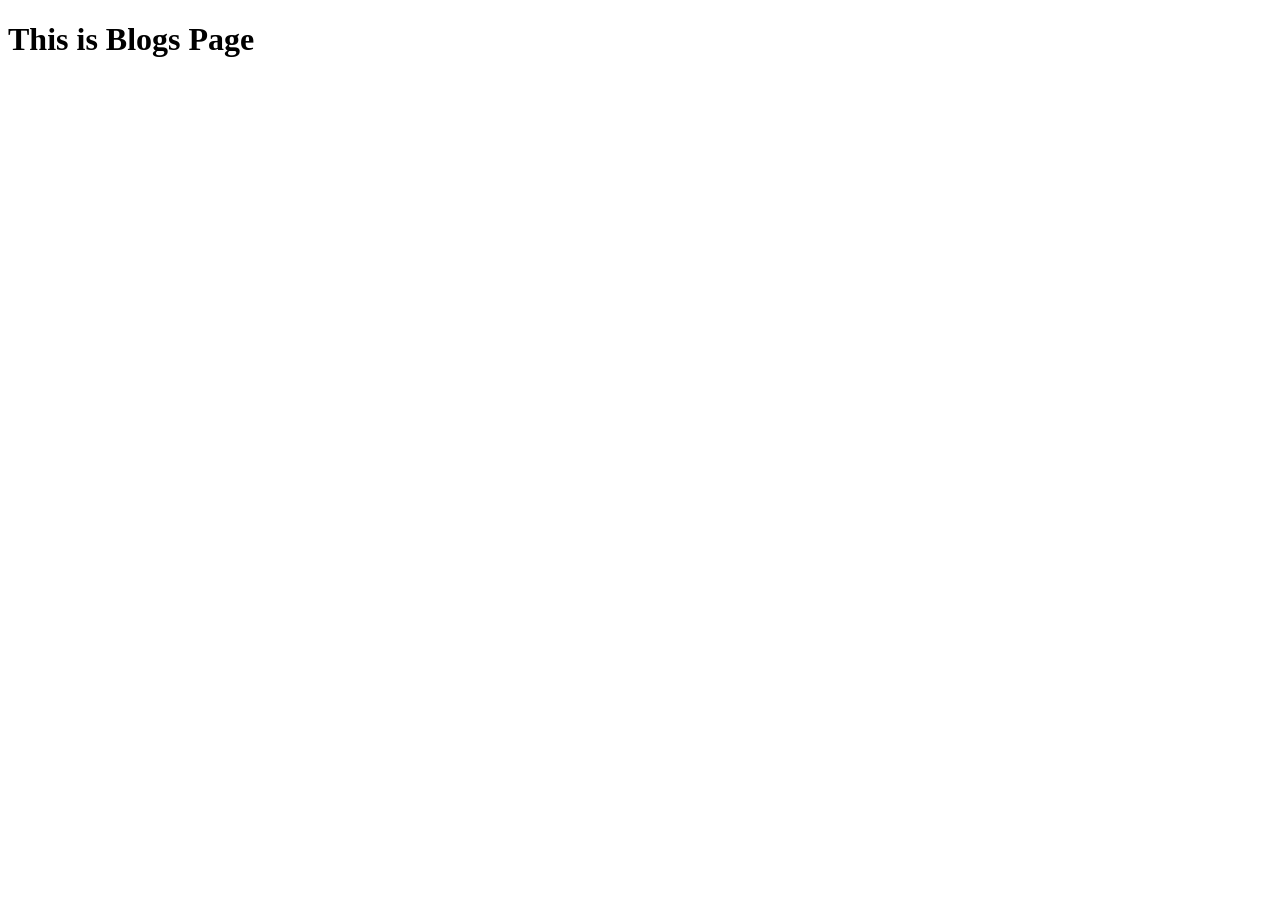
==== more/blog/blog.html @ 6e330a4f "added resources, achivevements, blogs, and tutorials page" ====
<!DOCTYPE html>
<html lang="en">
<head>
    <meta charset="UTF-8">
    <meta name="viewport" content="width=device-width, initial-scale=1.0">
    <title>Blogs</title>
    <link rel="stylesheet" href="blog.css">
</head>
<body>
    <h1>This is Blogs Page</h1>
</body>
</html>
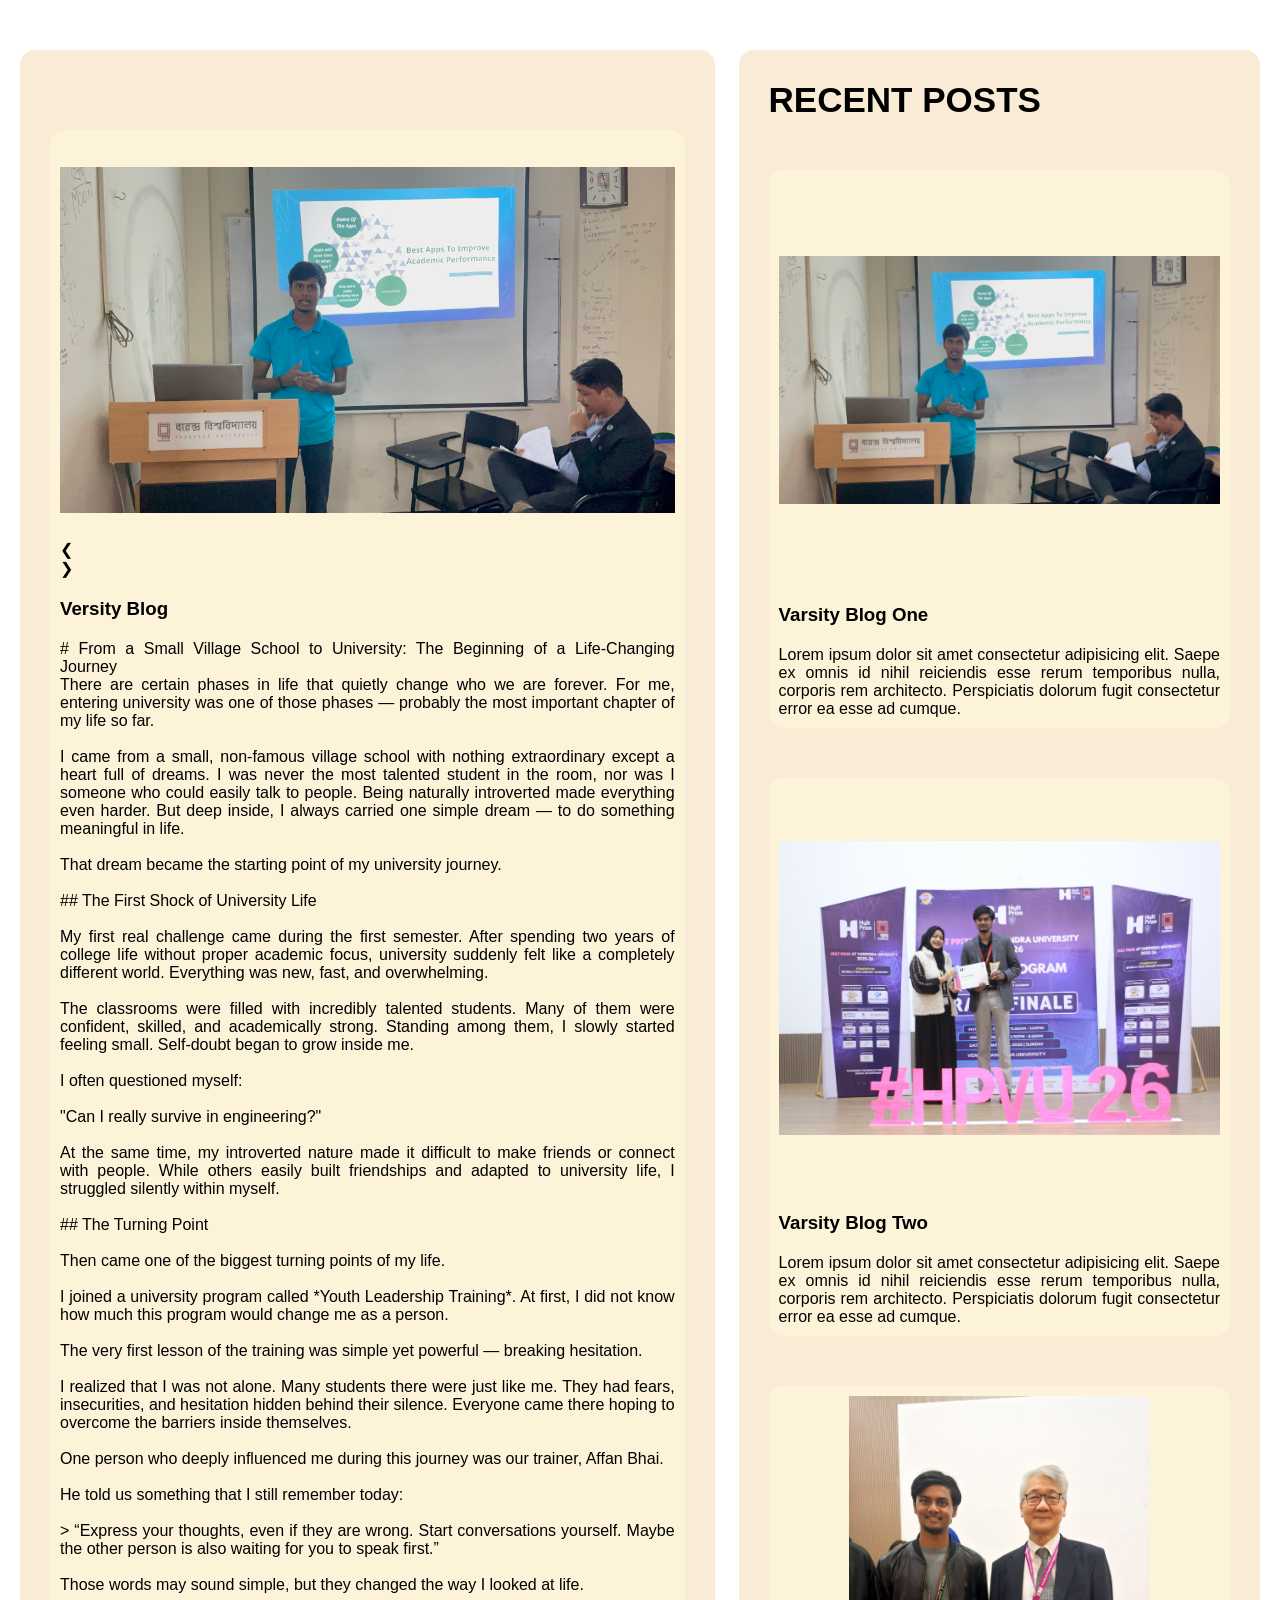
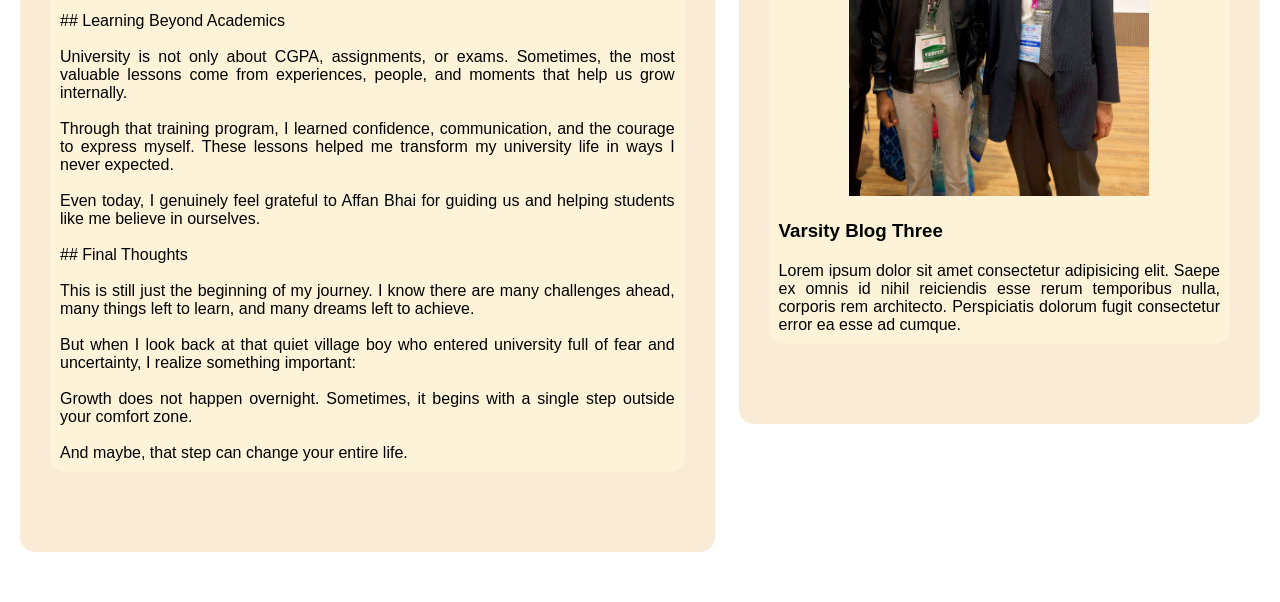
==== commit 0a8e3d71: "feat: implement blog section with images and styles" ====
--- a/more/blog/blog.html
+++ b/more/blog/blog.html
@@ -1,12 +1,210 @@
-<!DOCTYPE html>
+<!doctype html>
 <html lang="en">
-<head>
-    <meta charset="UTF-8">
-    <meta name="viewport" content="width=device-width, initial-scale=1.0">
+  <head>
+    <meta charset="UTF-8" />
+    <meta name="viewport" content="width=device-width, initial-scale=1.0" />
     <title>Blogs</title>
-    <link rel="stylesheet" href="blog.css">
-</head>
-<body>
-    <h1>This is Blogs Page</h1>
-</body>
-</html>+    <link rel="stylesheet" href="../../styles/blog.css" />
+    <link rel="stylesheet" href="https://www.w3schools.com/w3css/5/w3.css" />
+    <style>
+      .mySlides {
+        display: none;
+      }
+      .w3-left,
+      .w3-right,
+      .w3-badge {
+        cursor: pointer;
+      }
+      .w3-badge {
+        height: 13px;
+        width: 13px;
+        padding: 0;
+      }
+    </style>
+  </head>
+  <body>
+    <main>
+      <section class="blog-section">
+        <div class="blog-section-right">
+          <div class="single-blog">
+            <div
+              class="w3-content w3-display-container"
+              style="max-width: 800px"
+            >
+              <img
+                class="mySlides Carousel-slide-show-img"
+                src="../blog/images/blog-1-image-1.jpeg"
+                style="width: 100%; height: 400px; object-fit: contain;"
+              />
+              <img
+                class="mySlides Carousel-slide-show-img"
+                src="../blog/images/blog-1-image-2.jpeg"
+                style="width: 100%; height: 400px; object-fit: contain"
+              />
+              <img
+                class="mySlides Carousel-slide-show-img"
+                src="../blog/images/blog-1-image-3.jpeg"
+                style="width: 100%; height: 400px; object-fit: contain"
+              />
+              <div
+                class="w3-center w3-container w3-section w3-large w3-text-white w3-display-bottommiddle"
+                style="width: 100%"
+              >
+                <div class="w3-left w3-hover-text-khaki" onclick="plusDivs(-1)">
+                  &#10094;
+                </div>
+                <div class="w3-right w3-hover-text-khaki" onclick="plusDivs(1)">
+                  &#10095;
+                </div>
+                <span
+                  class="w3-badge demo w3-border w3-transparent w3-hover-white"
+                  onclick="currentDiv(1)"
+                ></span>
+                <span
+                  class="w3-badge demo w3-border w3-transparent w3-hover-white"
+                  onclick="currentDiv(2)"
+                ></span>
+                <span
+                  class="w3-badge demo w3-border w3-transparent w3-hover-white"
+                  onclick="currentDiv(3)"
+                ></span>
+              </div>
+            </div>
+            <h3>Versity Blog</h3>
+            <p>
+# From a Small Village School to University: The Beginning of a Life-Changing Journey
+<br>
+There are certain phases in life that quietly change who we are forever. For me, entering university was one of those phases — probably the most important chapter of my life so far.
+<br><br>
+I came from a small, non-famous village school with nothing extraordinary except a heart full of dreams. I was never the most talented student in the room, nor was I someone who could easily talk to people. Being naturally introverted made everything even harder. But deep inside, I always carried one simple dream — to do something meaningful in life.
+<br><br>
+That dream became the starting point of my university journey.
+<br><br>
+## The First Shock of University Life
+<br><br>
+My first real challenge came during the first semester. After spending two years of college life without proper academic focus, university suddenly felt like a completely different world. Everything was new, fast, and overwhelming.
+<br><br>
+The classrooms were filled with incredibly talented students. Many of them were confident, skilled, and academically strong. Standing among them, I slowly started feeling small. Self-doubt began to grow inside me.
+<br><br>
+I often questioned myself:
+<br><br>
+"Can I really survive in engineering?"
+<br><br>
+At the same time, my introverted nature made it difficult to make friends or connect with people. While others easily built friendships and adapted to university life, I struggled silently within myself.
+<br><br>
+## The Turning Point
+<br><br>
+Then came one of the biggest turning points of my life.
+<br><br>
+I joined a university program called *Youth Leadership Training*. At first, I did not know how much this program would change me as a person.
+<br><br>
+The very first lesson of the training was simple yet powerful — breaking hesitation.
+<br><br>
+I realized that I was not alone. Many students there were just like me. They had fears, insecurities, and hesitation hidden behind their silence. Everyone came there hoping to overcome the barriers inside themselves.
+<br><br>
+One person who deeply influenced me during this journey was our trainer, Affan Bhai.
+<br><br>
+He told us something that I still remember today:
+<br><br>
+> “Express your thoughts, even if they are wrong. Start conversations yourself. Maybe the other person is also waiting for you to speak first.”
+<br><br>
+Those words may sound simple, but they changed the way I looked at life.
+<br><br>
+## Learning Beyond Academics
+<br><br>
+University is not only about CGPA, assignments, or exams. Sometimes, the most valuable lessons come from experiences, people, and moments that help us grow internally.
+<br><br>
+Through that training program, I learned confidence, communication, and the courage to express myself. These lessons helped me transform my university life in ways I never expected.
+<br><br>
+Even today, I genuinely feel grateful to Affan Bhai for guiding us and helping students like me believe in ourselves.
+<br><br>
+## Final Thoughts
+<br><br>
+This is still just the beginning of my journey. I know there are many challenges ahead, many things left to learn, and many dreams left to achieve.
+<br><br>
+But when I look back at that quiet village boy who entered university full of fear and uncertainty, I realize something important:
+<br><br>
+Growth does not happen overnight.
+Sometimes, it begins with a single step outside your comfort zone.
+<br><br>
+And maybe, that step can change your entire life.
+            </p>
+          </div>
+        </div>
+        <div class="blog-section-left">
+          <h4>RECENT POSTS</h4>
+          <div class="single-blog">
+            <img src="../blog/images/blog-1-image-1.jpeg" alt="" />
+            <h3>Varsity Blog One</h3>
+            <p>
+              Lorem ipsum dolor sit amet consectetur adipisicing elit. Saepe ex
+              omnis id nihil reiciendis esse rerum temporibus nulla, corporis
+              rem architecto. Perspiciatis dolorum fugit consectetur error ea
+              esse ad cumque.
+            </p>
+          </div>
+          <div class="single-blog">
+            <img src="../blog/images/blog-2-image-3.jpeg" alt="" />
+            <h3>Varsity Blog Two</h3>
+            <p>
+              Lorem ipsum dolor sit amet consectetur adipisicing elit. Saepe ex
+              omnis id nihil reiciendis esse rerum temporibus nulla, corporis
+              rem architecto. Perspiciatis dolorum fugit consectetur error ea
+              esse ad cumque.
+            </p>
+          </div>
+          <div class="single-blog">
+            <img src="../blog/images/blog-3-image-1.jpeg" alt="" />
+            <h3>Varsity Blog Three</h3>
+            <p>
+              Lorem ipsum dolor sit amet consectetur adipisicing elit. Saepe ex
+              omnis id nihil reiciendis esse rerum temporibus nulla, corporis
+              rem architecto. Perspiciatis dolorum fugit consectetur error ea
+              esse ad cumque.
+            </p>
+          </div>
+        </div>
+      </section>
+    </main>
+
+    <!-- JavaScript Stat -->
+    <script>
+      var slideIndex = 1;
+      showDivs(slideIndex);
+
+      // ✅ ADDED HERE — auto-advances the slide every 3 seconds
+      setInterval(function () {
+        plusDivs(1);
+      }, 3000);
+
+      function plusDivs(n) {
+        showDivs((slideIndex += n));
+      }
+
+      function currentDiv(n) {
+        showDivs((slideIndex = n));
+      }
+
+      function showDivs(n) {
+        var i;
+        var x = document.getElementsByClassName("mySlides");
+        var dots = document.getElementsByClassName("demo");
+        if (n > x.length) {
+          slideIndex = 1;
+        }
+        if (n < 1) {
+          slideIndex = x.length;
+        }
+        for (i = 0; i < x.length; i++) {
+          x[i].style.display = "none";
+        }
+        for (i = 0; i < dots.length; i++) {
+          dots[i].className = dots[i].className.replace(" w3-white", "");
+        }
+        x[slideIndex - 1].style.display = "block";
+        dots[slideIndex - 1].className += " w3-white";
+      }
+    </script>
+    <!-- JavaScript End -->
+  </body>
+</html>
--- a/styles/blog.css
+++ b/styles/blog.css
@@ -0,0 +1,54 @@
+* {
+  margin: 0;
+  padding: 0;
+  box-sizing: border-box;
+}
+
+/* Blog Section Styles Start */
+.blog-section {
+  display: flex;
+  align-items: start;
+  justify-content: center;
+  gap: 24px;
+  padding: 50px 20px;
+  font-family: "Open Sans", sans-serif;
+  font-optical-sizing: auto;
+  font-style: normal;
+  font-variation-settings: "wdth" 100;
+}
+
+.blog-section img {
+  width: 100%;
+  height: 400px;
+  object-fit: contain;
+}
+
+.single-blog h3 {
+  margin: 20px 0px;
+}
+
+.blog-section-right {
+    width: 170%;
+}
+
+.blog-section-left, .blog-section-right {
+  text-align: justify;
+  padding: 30px;
+  background-color:  antiquewhite;
+  border-radius: 15px;
+}
+
+.blog-section-left h4 {
+  font-size: 35px;
+  font-weight: 700;
+  margin-bottom: 30px;
+}
+
+.single-blog {
+    background-color: rgba(255, 248, 220, 0.667);
+    padding: 10px;
+    border-radius: 15px;
+    margin: 50px 0px;
+    cursor: pointer;
+}
+/* Blog Section Styles End */
